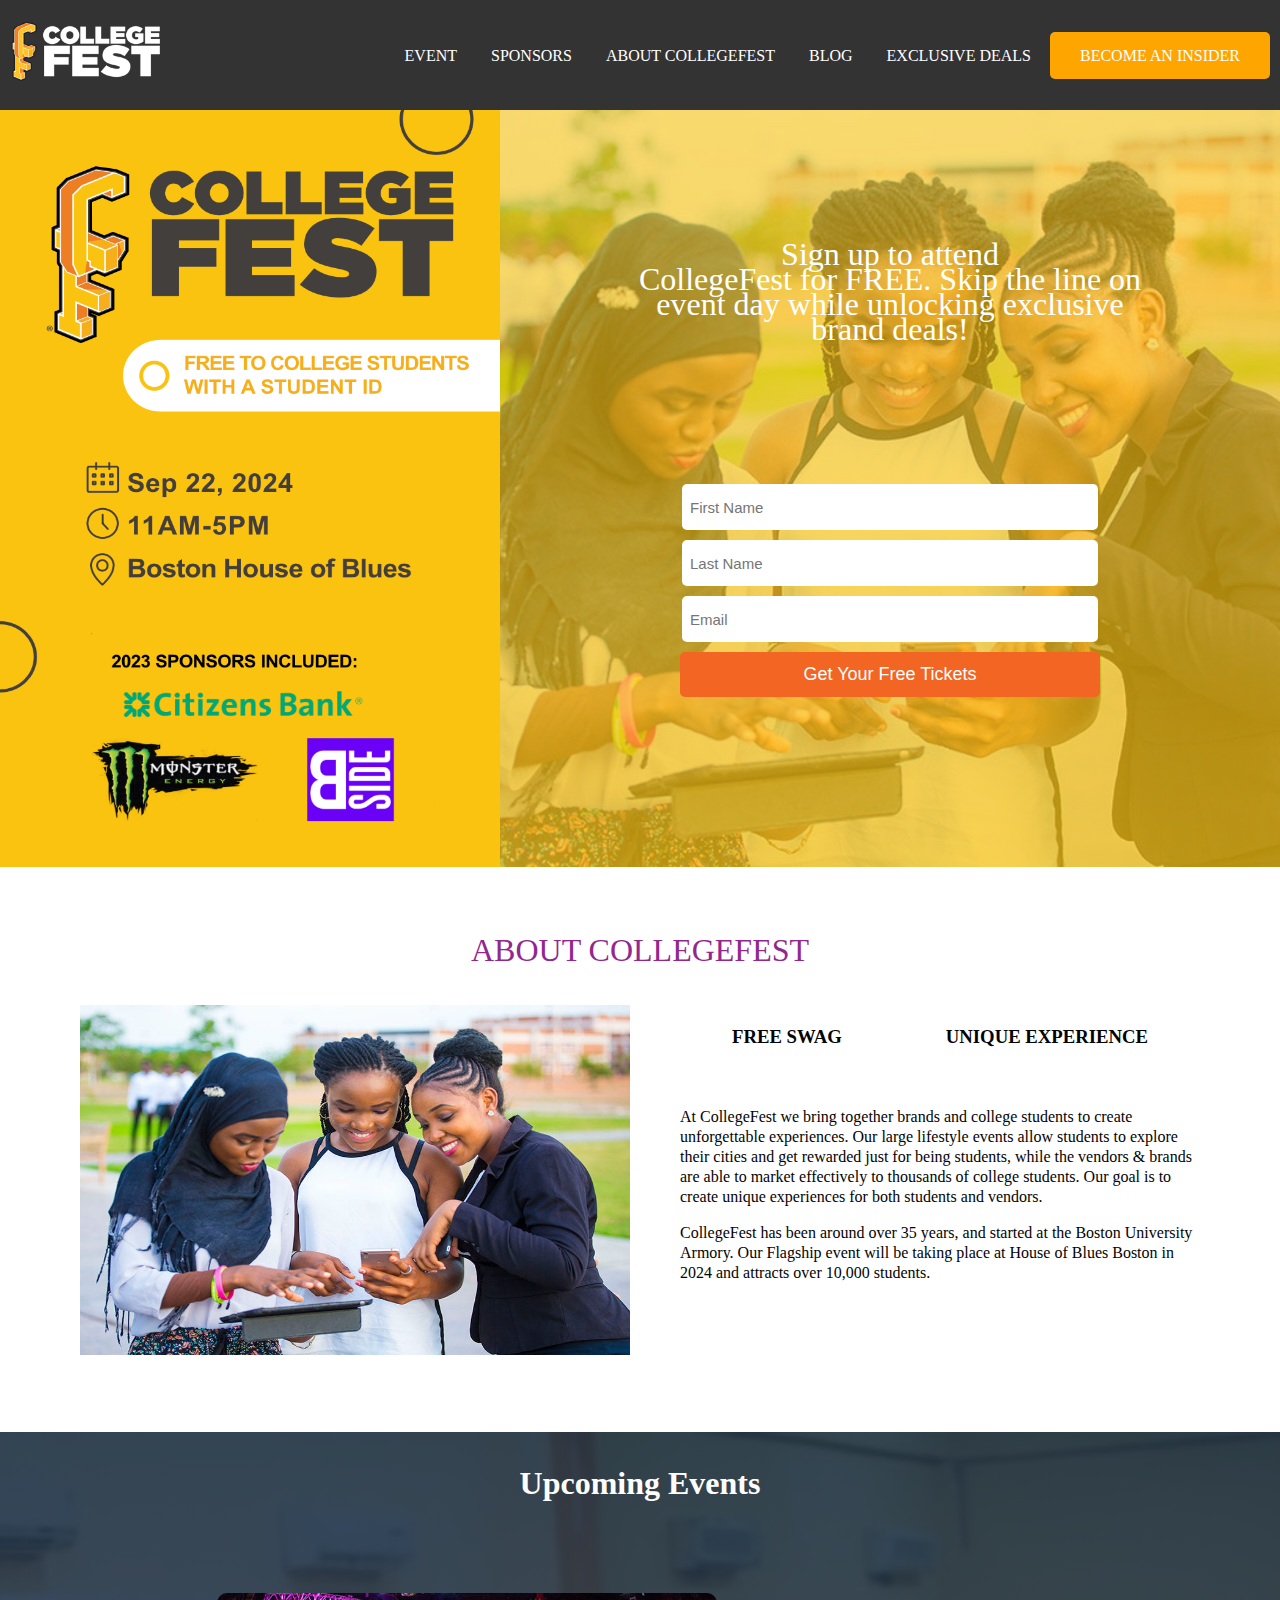
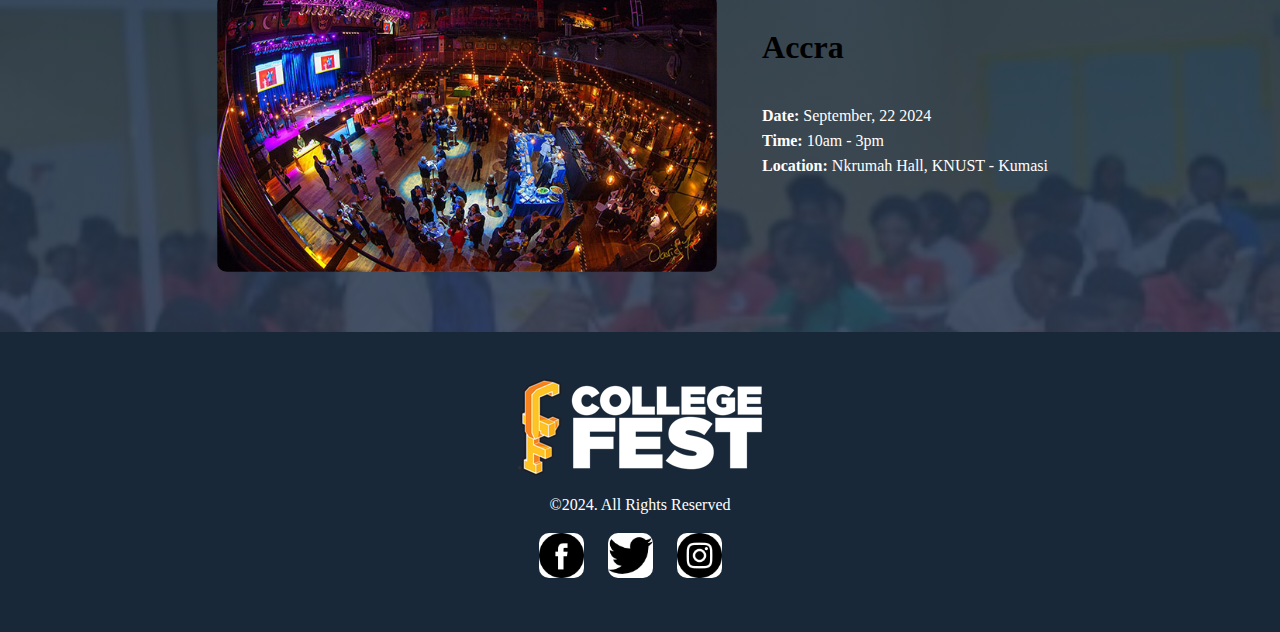
==== index.html @ adf82363 "collegefestwebsite" ====
<!DOCTYPE html>
<html lang="en">
  <head>
    <meta charset="UTF-8" />
    <meta name="viewport" content="width=device-width, initial-scale=1.0" />
    <title>Collegefest</title>
    <link rel="stylesheet" href="./style.css" />
  </head>
  <body>
    <nav class="navigation">
      <div class="logo">
        <img src="./images/college-fest-logo-resized.png" alt="" />
      </div>
      <ul class="navigation-list">
        <li><a class="nav_link" href="./pages/event.html">EVENT</a></li>
        <li><a class="nav_link" href="./pages/sponsors.html">SPONSORS</a></li>
        <li><a class="nav_link" href="./pages/aboutcollege.html">ABOUT COLLEGEFEST</a></li>
        <li><a class="nav_link" href="./pages/blog.html">BLOG</a></li>
        <li><a class="nav_link" href="./pages/exclusivedeals.html">EXCLUSIVE DEALS</a></li>
        <li><a class="nav_link" href="./pages/becomeinsider.html">BECOME AN INSIDER</a></li>
      </ul>
    </nav>
    <section class="event-tickets">
      <div class="flyer">
        <img src="./images/CF_Website_Oct123-updated-2.29-v1.png" alt="" />
      </div>
      <div class="tickets-inputs">
        <p class="signinfor">
          Sign up to attend <br />
          CollegeFest for FREE. Skip the line on event day while unlocking
          exclusive brand deals!
        </p>
        <div class="tickets-form">
          <form action="#" class="tickets">
            <input type="text" placeholder="First Name" />
            <input type="text" placeholder="Last Name" />
            <input type="email" placeholder="Email" />
            <button>Get Your Free Tickets</button>
          </form>
        </div>
      </div>
    </section>
    <div class="collegefest">
      <h1>ABOUT COLLEGEFEST</h1>
      <div class="maincontent">
        <div class="festimage"><img src="./images/stuu.jpg" alt="" /></div>
        <div class="aboutfest">
          <div class="freeswag">
            <div class="topic">
              <h3>FREE SWAG</h3>
              <h3>UNIQUE EXPERIENCE</h3>
            </div>
            <p>
              At CollegeFest we bring together brands and college students to
              create unforgettable experiences. Our large lifestyle events allow
              students to explore their cities and get rewarded just for being
              students, while the vendors & brands are able to market
              effectively to thousands of college students. Our goal is to
              create unique experiences for both students and vendors.
            </p>
            <p>
              CollegeFest has been around over 35 years, and started at the
              Boston University Armory. Our Flagship event will be taking place
              at House of Blues Boston in 2024 and attracts over 10,000
              students.
            </p>
          </div>
          <!-- <div class="unique">
            <p>
              CollegeFest is all about bringing students together to create an
              unforgettable experience. We hold our events at the coolest venues
              and bring in the best brands and bands to give college students
              the opportunity to explore their cities and their new found
              freedom. It’s everything you’re looking for, right in one place.
              Keep checking back, as CollegeFest expands around the country. Or
              sign up to become a CollegeFest Insider, to ensure you’re always
              in the know.
            </p>
          </div> -->
        </div>
      </div>
    </div>
    <div class="upcomingevent">
      <h3 class="eventTitle">Upcoming Events</h3>
      <div class="eventvenue">
        <img src="./images/house-of-blues-boston-full.jpg" alt="" />
        <div class="schedule">
          <h4 class="city">Accra</h4>
          <div style="color: white;">
            <span style="color: white; font-weight: bold">Date:</span>
            <span>September, 22 2024</span>
          </div>
          <div style="color: white;">
            <span style="color: white; font-weight: bold">Time: </span>
            <span style="font-weight: lighter; color: white">10am - 3pm</span>
            <br>
            <span style="font-weight: bold;">Location:</span>
            <span style="font-weight: lighter;">Nkrumah Hall, KNUST - Kumasi</span>
          </div>
         
        </div>
      </div>
    </div>
    <footer>
        <img src="./images/college-fest-logo-resized.png" alt="">
        <div>
            <p style="color: white;">&copy;2024. All Rights Reserved</p>
        </div>
        <div class="icons">
           <img src="./images/facebook.png" alt="">
           <img src="./images/twitter.png" alt=""> 
           <img src="./images/instagram.png" alt="">
        </div>
    </footer>
    <script src="/script.js"></script>
  </body>
</html>
---- style.css ----
body {
    box-sizing: border-box;
    font-family: Roboto;
    font-weight: 300;
    font-style: normal;
    color: #040303;
    font-size: 16px;
    line-height: 25px;
    margin: 0;
    padding: 0;
}

.navigation{
    background-color: #333;
    display: flex;
    justify-content: space-between;
    align-items: center;
    height: 90px;
    padding: 10px;
}

.logo img {
    width: 150px;
}

.navigation-list {
    list-style: none;
    padding: 0;
    margin: 0;
    text-align: center;
    /* background-color: #333; */

}

.navigation-list li {
    display: inline;
    cursor: pointer;
}

.nav_link {
    display: inline;
    text-decoration: none;
    color: #fff;
    font-weight: bolder;
    padding: 15px;
    /* background-color: #333; */
}

.nav_link:hover {
background-color: #454545;
border-radius: 5px;
}

.active {
    background-color: #454545;
    border-radius: 5px;
}
 
.navigation-list li:last-child{
    background-color: orange;
    padding: 15px;
    border-radius: 5px;
}

.navigation-list li:last-child:hover{
   opacity: 0;
    
}


.event-tickets {
    display: flex;
    justify-content: space-between;
}

.flyer {
    background-color: rgb(250,195,16);
}
.flyer img {
    width: 500px;
    height: 750px;
}

.tickets-inputs {
    background-image: linear-gradient(rgba(250,195,16,0.60),rgba(250,195,16,0.73)), url("images/stuu.jpg");
    background-position: center;
    background-repeat: no-repeat;
    background-size: cover;
    display: flex;
    flex-direction: column;
    align-items: center;
    /* justify-content: space-around; */
}

.signinfor{
    font-size: xx-large;
    font-weight: bolder;
    width: 65%;
    height: 300px;
    text-align: center;
    display: flex;
    justify-content: center;
    align-items: center;
    color: white;
    text-shadow: #333;
}

.tickets {
    display: flex;
    flex-direction: column;
    width: screen;
    padding: 10px;
    align-items: center;
    gap: 10px;
}



.tickets input {
    width: 400px;
    height: 30px;
    border-radius: 5px;
    font-size: 15px;
    font-weight: lighter;
    padding: 8px;
    border: none;
    outline: none;
}


.tickets button{
    width: 420px;
    height: 45px;
    border: none;
    background-color: #F26522;
    color: white;
    border-radius: 5px;
    font-size: 18px;
}
.collegefest h1{
    color: #92278F;
    font-weight: lighter;
    /* padding: 40px; */
}
.collegefest {
    display: flex;
    flex-direction: column;
    align-items: center;
    justify-content: space-around;
    margin:20px;
    height: 100%;
    padding: 30px;
}

.freeswag{
    width:520px;
    /* height: 100vh; */
    /* display: flex; */
    flex-direction: column;
    align-items: center;
    gap: 30px;
    /* justify-content: space-evenly; */
}

.collegefestDeatails {
    font-weight: small;
    line-height: 30px;
    height: 150px;
}

.collegefestDeatail {
    width: 100%;
    height: 100%;
display: flex;
flex-direction: column;
gap: 40px;
font-family: serif;
/* justify-content:space-around ; */
}

.festimage img{
    width: 550px;
    height: 350px;
}

.maincontent {
    display: flex;
    /* border: 1px solid black; */
    gap: 50px;
    padding: 20px;}

.aboutfest {
    display: flex;
    /* border: 1px solid blue; */
}


.topic {
    display: flex;
    justify-content: space-around;
    margin-bottom: 40px;
}

.freeswag p{
font-size: medium;
line-height: 20px;
margin-bottom: 10px;
}

.upcomingevent {
    height: 500px;
    display: flex;
    flex-direction: column;
    align-items: center;
    justify-content: center;
    gap: 30px;
    background-image: linear-gradient(rgba(23,45,67,0.87),rgba(43,56,78,0.87)), url(images/student\ media.jpg);
    background-size: cover;
    background-repeat: no-repeat;
    width: screen;
}
.eventTitle {
    font-size: xx-large;
    margin-top: 15px;
    text-align: center;
    color: white;
}

.city {
    font-size: xx-large;
    color: black;
}

.eventvenue {
    display: flex;
    align-items: center;
    justify-content: center;
    gap: 30px;
    width: 100vw;
    /* border: 1px solid red; */
}

.eventvenue img {
    width: 500px;
    border-radius: 10px;
}

.schedule {
    display: flex;
    flex-direction: column;
    margin-top: 20px;
    height: 300px;
    padding: 15px;
}

footer {
    height: 300px;
    background-color: #182839;
    display: flex;
    flex-direction: column;
    align-items:center;
    justify-content: center;
    /* gap: 20px; */
}

.footerLogo {
    width: 200px;
}

.icons img {
    margin-right: 20px;
    width: 45px;
    height: 45px;
    background-color: white;
    border-radius: 10px;
    cursor: pointer;
}

.home {
display: flex;
align-items: center;
justify-content: center;
gap: 10px;
margin-bottom: 30px;
}

.event-details{
    background-image: linear-gradient(rgba(23,45,67,0.73),rgba(43,56,78,0.65)), url(images/student\ media.jpg);
    width: 100%;
    height: 500px;
    background-repeat: no-repeat;
    background-size: cover;
    display: flex;
    flex-direction: column;
    justify-content: space-evenly;
}

.events-details  {
    display: flex;
    justify-content: space-around;
    align-items: center;
    color: white;
}

.event-direction {
    display: flex;
    justify-content: space-around;
    align-items: center;
    color: white;
}

.when {
    display: flex;
    gap: 10px;
}

.admin {
    display: flex;
    gap: 10px;
}

.where {
    display: flex;
    gap: 10px;
}

.call {
    display: flex;
    gap:10px;
}

.call img {
    width: 64px;
    height: 64px;
}

.mainSection {
    display: flex;
    flex-direction: column;
    align-items: center;
    height: 100%;
    padding: 30px;
}
.sectionDivid {
    display: flex;
    gap: 30px;
    height: 100%;
}

.sectionDetails {
   display: flex;
   flex-direction: column;
   height: 100%;
}

.rightSection {
    display: flex;
   flex-direction: column;
   height: 100%;
}

.sectionInfor p {
   margin: no;
   padding: 0;
}

.sponsorContent {
    display: flex;
    flex-direction: column;
    align-items: center;
    justify-content: space-around;
    height: 500px;
    width: 100%;
}

.sponsor {
    display: flex;
    gap: 30px;
}


.btnSponsor {
    height: 40px;
    width:200px;
    color: white;
    outline: none;
    border: none;
    border-radius: 5px;
    font-size: large;
    background-color: #F26522;
}

.attendees {
    display: flex;
    flex-direction: column;
    justify-content: space-around;
    align-items: center;
    height: 450px;
    background: linear-gradient(270deg, rgba(52, 84, 243, 0.54), rgba(50, 103, 123, 0.76)), url(./images/event.jpg);
    background-repeat: no-repeat;
    background-size: cover;
}


.comment{
    display: flex;
    justify-content: space-around;
    align-items: center;
    width: 100%;
    height: 200px;
}

.Testimony {
    width: 300px;
    height: 150px;
    display: flex;
    flex-direction: column;
    background-color: #fff;
    align-items: center;
    justify-content: center;
    padding: 10px;

}

.aboutSection {
    height: 100vh;
    display: flex;
    flex-direction: column;
    align-items: center;
    margin: 20px;
    /* justify-content: space-around; */
}

/* .aboutHeader {
    margin-top: 30px;
    display: flex;
    flex-direction: column;
    align-items: center;
    gap: 10px;
} */

.titleback {
    background-image: url(./images/banner-bg.png);
    width: 370px;
    height: 70px;
    display: flex;
    justify-content: center;
    align-items: center;
    border-start-end-radius: 1px solid red;
}

.aboutTile {
    display: flex;
    align-items: center;
    gap: 10px;
}


.aboutDetails {
    display: flex;
    align-items: center;
    gap: 30px;
}

.aboutInfor{
    box-sizing: border-box;
    display: flex;
    flex-direction: column;
    gap: 20px;
    width: 60%;
    height: 100%;
}

/* .aboutInfor span {
    font-weight:300;
    font-style: normal;
    line-height: 25px;
} */

.newsSecction {
    background-image: url(./images/collegefest1.jpg);
display: flex;
flex-direction: column;
align-items: center;
margin-top: 50px;
padding: 20px;
}

.newaImg ul{
    display: flex;
    justify-content: center;
    width: 1200px;
    height: 400px;
    gap: 20px;
    align-items: center;
    margin-right: 20px;
}

.newaImg ul li{
    list-style: none;
    display: flex;
    flex-direction: column;
    width: 350px;
    /* border: 1px solid red; */
}

.inforLink{
    padding: 0;
    margin: 0;
}

.blogSection {
    display: flex;
    flex-direction: column;
    align-items: center;
    gap: 30px;
    padding: 20px;
}

.blogTitle {
    display: flex;
    flex-direction: column;
    align-items: center;
    justify-content: center;
    margin-top: 20px;
}

.bloglink {
    display: flex;
    align-items: center;
    gap: 10px;
}

.blogDetails {
    display: flex;
    align-items: center;
    justify-content: center;
    gap: 30px;
}

.blogImg img {
    width: 550px;
}

.blogHeading {
    width: 500px;
    height: 300px;
}

.blogwriter {
    display: flex;
    align-items: center;
    gap: 20px;
    margin-bottom: 10px;
}

.blogwriter span {
    display: flex;
    justify-content: center;
    align-items: center;
    gap: 8px;
}

.writerinfor{
    width: 16px;
    height: 16px;
}
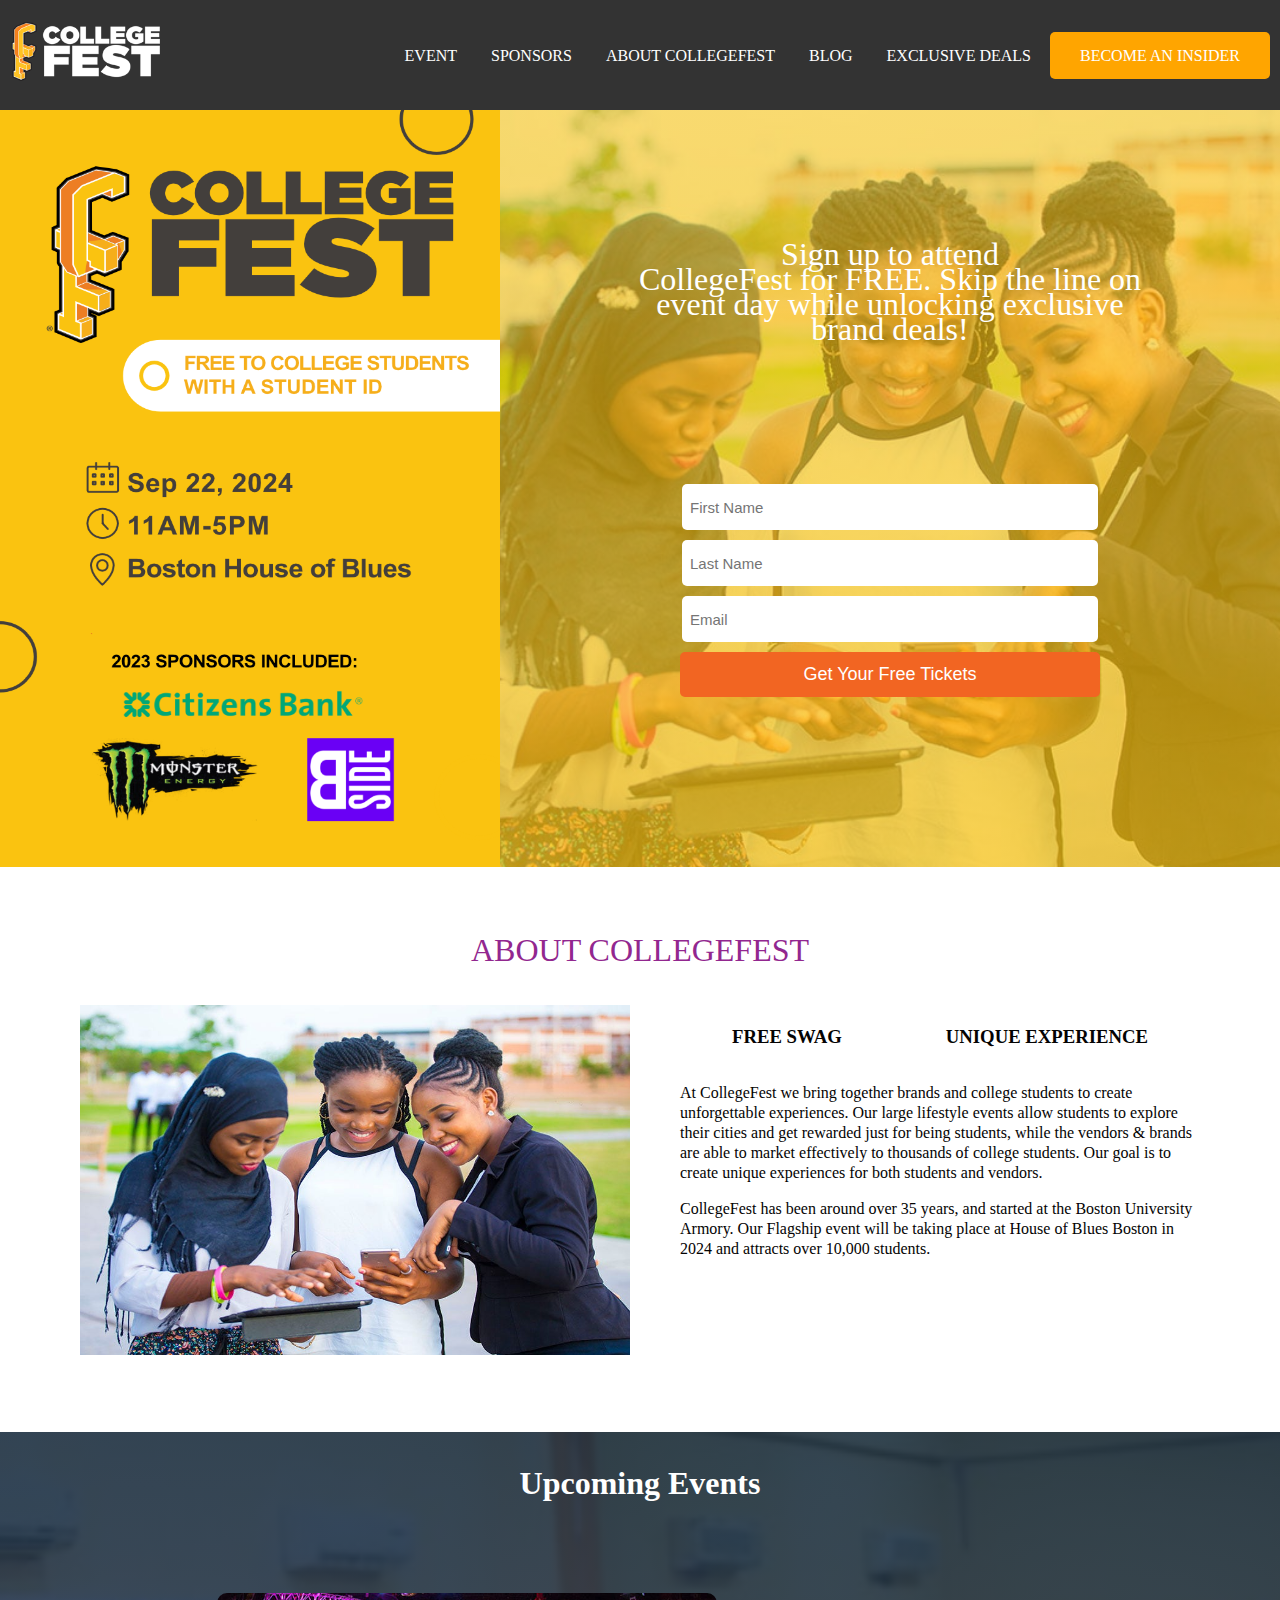
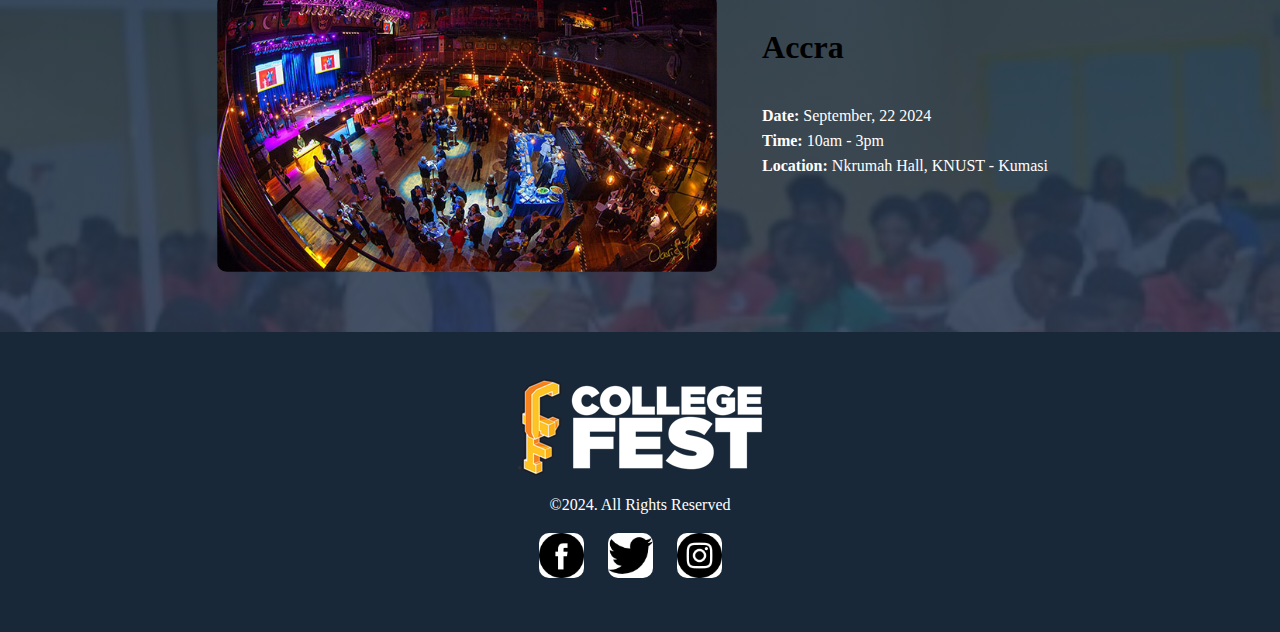
==== commit 44795e4b: "modified various pages, style, script" ====
--- a/index.html
+++ b/index.html
@@ -7,65 +7,80 @@
     <link rel="stylesheet" href="./style.css" />
   </head>
   <body>
-    <nav class="navigation">
-      <div class="logo">
-        <img src="./images/college-fest-logo-resized.png" alt="" />
-      </div>
-      <ul class="navigation-list">
-        <li><a class="nav_link" href="./pages/event.html">EVENT</a></li>
-        <li><a class="nav_link" href="./pages/sponsors.html">SPONSORS</a></li>
-        <li><a class="nav_link" href="./pages/aboutcollege.html">ABOUT COLLEGEFEST</a></li>
-        <li><a class="nav_link" href="./pages/blog.html">BLOG</a></li>
-        <li><a class="nav_link" href="./pages/exclusivedeals.html">EXCLUSIVE DEALS</a></li>
-        <li><a class="nav_link" href="./pages/becomeinsider.html">BECOME AN INSIDER</a></li>
-      </ul>
-    </nav>
-    <section class="event-tickets">
-      <div class="flyer">
-        <img src="./images/CF_Website_Oct123-updated-2.29-v1.png" alt="" />
-      </div>
-      <div class="tickets-inputs">
-        <p class="signinfor">
-          Sign up to attend <br />
-          CollegeFest for FREE. Skip the line on event day while unlocking
-          exclusive brand deals!
-        </p>
-        <div class="tickets-form">
-          <form action="#" class="tickets">
-            <input type="text" placeholder="First Name" />
-            <input type="text" placeholder="Last Name" />
-            <input type="email" placeholder="Email" />
-            <button>Get Your Free Tickets</button>
-          </form>
+    <div id="loading" class="loading"></div>
+
+    <section id="toggleSection">
+      <nav class="navigation">
+        <div class="logo">
+          <img src="./images/college-fest-logo-resized.png" alt="" />
         </div>
-      </div>
-    </section>
-    <div class="collegefest">
-      <h1>ABOUT COLLEGEFEST</h1>
-      <div class="maincontent">
-        <div class="festimage"><img src="./images/stuu.jpg" alt="" /></div>
-        <div class="aboutfest">
-          <div class="freeswag">
-            <div class="topic">
-              <h3>FREE SWAG</h3>
-              <h3>UNIQUE EXPERIENCE</h3>
+        <ul class="navigation-list">
+          <li><a class="nav_link" href="./pages/event.html">EVENT</a></li>
+          <li><a class="nav_link" href="./pages/sponsors.html">SPONSORS</a></li>
+          <li>
+            <a class="nav_link" href="./pages/aboutcollege.html"
+              >ABOUT COLLEGEFEST</a
+            >
+          </li>
+          <li><a class="nav_link" href="./pages/blog.html">BLOG</a></li>
+          <li>
+            <a class="nav_link" href="./pages/exclusivedeals.html"
+              >EXCLUSIVE DEALS</a
+            >
+          </li>
+          <li>
+            <a class="nav_link" href="./pages/becomeinsider.html"
+              >BECOME AN INSIDER</a
+            >
+          </li>
+        </ul>
+      </nav>
+      <section class="event-tickets">
+        <div class="flyer">
+          <img src="./images/CF_Website_Oct123-updated-2.29-v1.png" alt="" />
+        </div>
+        <div class="tickets-inputs">
+          <p class="signinfor">
+            Sign up to attend <br />
+            CollegeFest for FREE. Skip the line on event day while unlocking
+            exclusive brand deals!
+          </p>
+          <div class="tickets-form">
+            <form action="#" class="tickets">
+              <input type="text" placeholder="First Name" />
+              <input type="text" placeholder="Last Name" />
+              <input type="email" placeholder="Email" />
+              <button>Get Your Free Tickets</button>
+            </form>
+          </div>
+        </div>
+      </section>
+      <div class="collegefest">
+        <h1>ABOUT COLLEGEFEST</h1>
+        <div class="maincontent">
+          <div class="festimage"><img src="./images/stuu.jpg" alt="" /></div>
+          <div class="aboutfest">
+            <div class="freeswag">
+              <div class="topic">
+                <h3>FREE SWAG</h3>
+                <h3>UNIQUE EXPERIENCE</h3>
+              </div>
+              <p>
+                At CollegeFest we bring together brands and college students to
+                create unforgettable experiences. Our large lifestyle events
+                allow students to explore their cities and get rewarded just for
+                being students, while the vendors & brands are able to market
+                effectively to thousands of college students. Our goal is to
+                create unique experiences for both students and vendors.
+              </p>
+              <p>
+                CollegeFest has been around over 35 years, and started at the
+                Boston University Armory. Our Flagship event will be taking
+                place at House of Blues Boston in 2024 and attracts over 10,000
+                students.
+              </p>
             </div>
-            <p>
-              At CollegeFest we bring together brands and college students to
-              create unforgettable experiences. Our large lifestyle events allow
-              students to explore their cities and get rewarded just for being
-              students, while the vendors & brands are able to market
-              effectively to thousands of college students. Our goal is to
-              create unique experiences for both students and vendors.
-            </p>
-            <p>
-              CollegeFest has been around over 35 years, and started at the
-              Boston University Armory. Our Flagship event will be taking place
-              at House of Blues Boston in 2024 and attracts over 10,000
-              students.
-            </p>
-          </div>
-          <!-- <div class="unique">
+            <!-- <div class="unique">
             <p>
               CollegeFest is all about bringing students together to create an
               unforgettable experience. We hold our events at the coolest venues
@@ -77,41 +92,43 @@
               in the know.
             </p>
           </div> -->
+          </div>
         </div>
       </div>
-    </div>
-    <div class="upcomingevent">
-      <h3 class="eventTitle">Upcoming Events</h3>
-      <div class="eventvenue">
-        <img src="./images/house-of-blues-boston-full.jpg" alt="" />
-        <div class="schedule">
-          <h4 class="city">Accra</h4>
-          <div style="color: white;">
-            <span style="color: white; font-weight: bold">Date:</span>
-            <span>September, 22 2024</span>
+      <div class="upcomingevent">
+        <h3 class="eventTitle">Upcoming Events</h3>
+        <div class="eventvenue">
+          <img src="./images/house-of-blues-boston-full.jpg" alt="" />
+          <div class="schedule">
+            <h4 class="city">Accra</h4>
+            <div style="color: white">
+              <span style="color: white; font-weight: bold">Date:</span>
+              <span>September, 22 2024</span>
+            </div>
+            <div style="color: white">
+              <span style="color: white; font-weight: bold">Time: </span>
+              <span style="font-weight: lighter; color: white">10am - 3pm</span>
+              <br />
+              <span style="font-weight: bold">Location:</span>
+              <span style="font-weight: lighter"
+                >Nkrumah Hall, KNUST - Kumasi</span
+              >
+            </div>
           </div>
-          <div style="color: white;">
-            <span style="color: white; font-weight: bold">Time: </span>
-            <span style="font-weight: lighter; color: white">10am - 3pm</span>
-            <br>
-            <span style="font-weight: bold;">Location:</span>
-            <span style="font-weight: lighter;">Nkrumah Hall, KNUST - Kumasi</span>
-          </div>
-         
         </div>
       </div>
-    </div>
-    <footer>
-        <img src="./images/college-fest-logo-resized.png" alt="">
+      <footer>
+        <img src="./images/college-fest-logo-resized.png" alt="" />
         <div>
-            <p style="color: white;">&copy;2024. All Rights Reserved</p>
+          <p style="color: white">&copy;2024. All Rights Reserved</p>
         </div>
         <div class="icons">
-           <img src="./images/facebook.png" alt="">
-           <img src="./images/twitter.png" alt=""> 
-           <img src="./images/instagram.png" alt="">
+          <img src="./images/facebook.png" alt="" />
+          <img src="./images/twitter.png" alt="" />
+          <img src="./images/instagram.png" alt="" />
         </div>
-    </footer>
+      </footer>
+    </section>
     <script src="/script.js"></script>
   </body>
 </html>
--- a/style.css
+++ b/style.css
@@ -1,436 +1,451 @@
-
-
 body {
-    box-sizing: border-box;
-    font-family: Roboto;
-    font-weight: 300;
-    font-style: normal;
-    color: #040303;
-    font-size: 16px;
-    line-height: 25px;
-    margin: 0;
-    padding: 0;
-}
-
-.navigation{
-    background-color: #333;
-    display: flex;
-    justify-content: space-between;
-    align-items: center;
-    height: 90px;
-    padding: 10px;
-}
-
-.logo img {
-    width: 150px;
-}
-
-.navigation-list {
-    list-style: none;
-    padding: 0;
-    margin: 0;
-    text-align: center;
-    /* background-color: #333; */
-
-}
-
-.navigation-list li {
-    display: inline;
-    cursor: pointer;
-}
-
-.nav_link {
-    display: inline;
-    text-decoration: none;
-    color: #fff;
-    font-weight: bolder;
-    padding: 15px;
-    /* background-color: #333; */
-}
-
-.nav_link:hover {
-background-color: #454545;
-border-radius: 5px;
-}
-
-.active {
-    background-color: #454545;
-    border-radius: 5px;
-}
- 
-.navigation-list li:last-child{
-    background-color: orange;
-    padding: 15px;
-    border-radius: 5px;
-}
-
-.navigation-list li:last-child:hover{
-   opacity: 0;
-    
-}
-
-
-.event-tickets {
-    display: flex;
-    justify-content: space-between;
-}
-
-.flyer {
-    background-color: rgb(250,195,16);
-}
-.flyer img {
-    width: 500px;
-    height: 750px;
-}
-
-.tickets-inputs {
-    background-image: linear-gradient(rgba(250,195,16,0.60),rgba(250,195,16,0.73)), url("images/stuu.jpg");
-    background-position: center;
-    background-repeat: no-repeat;
-    background-size: cover;
-    display: flex;
-    flex-direction: column;
-    align-items: center;
-    /* justify-content: space-around; */
-}
-
-.signinfor{
-    font-size: xx-large;
-    font-weight: bolder;
-    width: 65%;
-    height: 300px;
-    text-align: center;
-    display: flex;
-    justify-content: center;
-    align-items: center;
-    color: white;
-    text-shadow: #333;
-}
-
-.tickets {
-    display: flex;
-    flex-direction: column;
-    width: screen;
-    padding: 10px;
-    align-items: center;
-    gap: 10px;
-}
-
-
-
-.tickets input {
-    width: 400px;
-    height: 30px;
-    border-radius: 5px;
-    font-size: 15px;
-    font-weight: lighter;
-    padding: 8px;
-    border: none;
-    outline: none;
-}
-
-
-.tickets button{
-    width: 420px;
-    height: 45px;
-    border: none;
-    background-color: #F26522;
-    color: white;
-    border-radius: 5px;
-    font-size: 18px;
-}
-.collegefest h1{
-    color: #92278F;
-    font-weight: lighter;
-    /* padding: 40px; */
-}
-.collegefest {
-    display: flex;
-    flex-direction: column;
-    align-items: center;
-    justify-content: space-around;
-    margin:20px;
-    height: 100%;
-    padding: 30px;
-}
-
-.freeswag{
-    width:520px;
-    /* height: 100vh; */
-    /* display: flex; */
-    flex-direction: column;
-    align-items: center;
-    gap: 30px;
-    /* justify-content: space-evenly; */
-}
-
-.collegefestDeatails {
-    font-weight: small;
-    line-height: 30px;
-    height: 150px;
-}
-
-.collegefestDeatail {
-    width: 100%;
-    height: 100%;
-display: flex;
-flex-direction: column;
-gap: 40px;
-font-family: serif;
-/* justify-content:space-around ; */
-}
-
-.festimage img{
-    width: 550px;
-    height: 350px;
-}
-
-.maincontent {
-    display: flex;
-    /* border: 1px solid black; */
-    gap: 50px;
-    padding: 20px;}
-
-.aboutfest {
-    display: flex;
-    /* border: 1px solid blue; */
-}
-
-
-.topic {
-    display: flex;
-    justify-content: space-around;
-    margin-bottom: 40px;
-}
-
-.freeswag p{
-font-size: medium;
-line-height: 20px;
-margin-bottom: 10px;
-}
-
-.upcomingevent {
-    height: 500px;
-    display: flex;
-    flex-direction: column;
-    align-items: center;
-    justify-content: center;
-    gap: 30px;
-    background-image: linear-gradient(rgba(23,45,67,0.87),rgba(43,56,78,0.87)), url(images/student\ media.jpg);
-    background-size: cover;
-    background-repeat: no-repeat;
-    width: screen;
-}
-.eventTitle {
-    font-size: xx-large;
-    margin-top: 15px;
-    text-align: center;
-    color: white;
-}
-
-.city {
-    font-size: xx-large;
-    color: black;
-}
-
-.eventvenue {
+  box-sizing: border-box;
+  font-family: Roboto;
+  font-weight: 300;
+  font-style: normal;
+  color: #040303;
+  font-size: 16px;
+  line-height: 25px;
+  margin: 0;
+  padding: 0;
+}
+
+
+.loading {
     display: flex;
     align-items: center;
-    justify-content: center;
-    gap: 30px;
-    width: 100vw;
-    /* border: 1px solid red; */
+    justify-content:center;
+    font-size: larger;
+
+}
+
+.navigation {
+    display: ;
+  background-color: #333;
+  display: flex;
+  justify-content: space-between;
+  align-items: center;
+  height: 90px;
+  padding: 10px;
+}
+
+.logo img {
+  width: 150px;
+}
+
+.navigation-list {
+  list-style: none;
+  padding: 0;
+  margin: 0;
+  text-align: center;
+  /* background-color: #333; */
+}
+
+.navigation-list li {
+  display: inline;
+  cursor: pointer;
+}
+
+.nav_link {
+  display: inline;
+  text-decoration: none;
+  color: #fff;
+  font-weight: bolder;
+  padding: 15px;
+  /* background-color: #333; */
+}
+
+.nav_link:hover {
+  background-color: #454545;
+  border-radius: 5px;
+}
+
+.active {
+  background-color: #454545;
+  border-radius: 5px;
+}
+
+.navigation-list li:last-child {
+  background-color: orange;
+  padding: 15px;
+  border-radius: 5px;
+}
+
+.navigation-list li:last-child:hover {
+  opacity: 0;
+}
+
+.event-tickets {
+  display: flex;
+  justify-content: space-between;
+}
+
+.flyer {
+  background-color: rgb(250, 195, 16);
+}
+.flyer img {
+  width: 500px;
+  height: 750px;
+}
+
+.tickets-inputs {
+  background-image: linear-gradient(
+      rgba(250, 195, 16, 0.6),
+      rgba(250, 195, 16, 0.73)
+    ),
+    url("images/stuu.jpg");
+  background-position: center;
+  background-repeat: no-repeat;
+  background-size: cover;
+  display: flex;
+  flex-direction: column;
+  align-items: center;
+  /* justify-content: space-around; */
+}
+
+.signinfor {
+  font-size: xx-large;
+  font-weight: bolder;
+  width: 65%;
+  height: 300px;
+  text-align: center;
+  display: flex;
+  justify-content: center;
+  align-items: center;
+  color: white;
+  text-shadow: #333;
+}
+
+.tickets {
+  display: flex;
+  flex-direction: column;
+  width: screen;
+  padding: 10px;
+  align-items: center;
+  gap: 10px;
+}
+
+.tickets input {
+  width: 400px;
+  height: 30px;
+  border-radius: 5px;
+  font-size: 15px;
+  font-weight: lighter;
+  padding: 8px;
+  border: none;
+  outline: none;
+}
+
+.tickets button {
+  width: 420px;
+  height: 45px;
+  border: none;
+  background-color: #f26522;
+  color: white;
+  border-radius: 5px;
+  font-size: 18px;
+}
+.collegefest h1 {
+  color: #92278f;
+  font-weight: lighter;
+  /* padding: 40px; */
+}
+.collegefest {
+  display: flex;
+  flex-direction: column;
+  align-items: center;
+  justify-content: space-around;
+  margin: 20px;
+  height: 100%;
+  padding: 30px;
+}
+
+.freeswag {
+  width: 520px;
+  /* height: 100vh; */
+  /* display: flex; */
+  flex-direction: column;
+  align-items: center;
+  gap: 30px;
+  /* justify-content: space-evenly; */
+}
+
+.collegefestDeatails {
+  font-weight: small;
+  line-height: 25px;
+  height: 150px;
+}
+
+.collegefestDeatail {
+  width: 100%;
+  height: 300px;
+  display: flex;
+  flex-direction: column;
+  gap: 40px;
+  font-family: serif;
+}
+
+.festimage img {
+  width: 550px;
+  height: 350px;
+}
+
+.maincontent {
+  display: flex;
+  /* border: 1px solid black; */
+  gap: 50px;
+  padding: 20px;
+}
+
+.aboutfest {
+  display: flex;
+  /* border: 1px solid blue; */
+}
+
+.topic {
+  display: flex;
+  justify-content: space-around;
+  /* margin-bottom: 40px; */
+}
+
+.freeswag p {
+  font-size: medium;
+  line-height: 20px;
+  margin-bottom: 10px;
+}
+
+.upcomingevent {
+  height: 500px;
+  display: flex;
+  flex-direction: column;
+  align-items: center;
+  justify-content: center;
+  gap: 30px;
+  background-image: linear-gradient(
+      rgba(23, 45, 67, 0.87),
+      rgba(43, 56, 78, 0.87)
+    ),
+    url(images/student\ media.jpg);
+  background-size: cover;
+  background-repeat: no-repeat;
+  width: screen;
+}
+.eventTitle {
+  font-size: xx-large;
+  margin-top: 15px;
+  text-align: center;
+  color: white;
+}
+
+.city {
+  font-size: xx-large;
+  color: black;
+}
+
+.eventvenue {
+  display: flex;
+  align-items: center;
+  justify-content: center;
+  gap: 30px;
+  width: 100vw;
+  /* border: 1px solid red; */
 }
 
 .eventvenue img {
-    width: 500px;
-    border-radius: 10px;
+  width: 500px;
+  border-radius: 10px;
 }
 
 .schedule {
-    display: flex;
-    flex-direction: column;
-    margin-top: 20px;
-    height: 300px;
-    padding: 15px;
+  display: flex;
+  flex-direction: column;
+  margin-top: 20px;
+  height: 300px;
+  padding: 15px;
 }
 
 footer {
-    height: 300px;
-    background-color: #182839;
-    display: flex;
-    flex-direction: column;
-    align-items:center;
-    justify-content: center;
-    /* gap: 20px; */
+  height: 300px;
+  background-color: #182839;
+  display: flex;
+  flex-direction: column;
+  align-items: center;
+  justify-content: center;
+  /* gap: 20px; */
 }
 
 .footerLogo {
-    width: 200px;
+  width: 200px;
 }
 
 .icons img {
-    margin-right: 20px;
-    width: 45px;
-    height: 45px;
-    background-color: white;
-    border-radius: 10px;
-    cursor: pointer;
+  margin-right: 20px;
+  width: 45px;
+  height: 45px;
+  background-color: white;
+  border-radius: 10px;
+  cursor: pointer;
 }
 
 .home {
-display: flex;
-align-items: center;
-justify-content: center;
-gap: 10px;
-margin-bottom: 30px;
-}
-
-.event-details{
-    background-image: linear-gradient(rgba(23,45,67,0.73),rgba(43,56,78,0.65)), url(images/student\ media.jpg);
-    width: 100%;
-    height: 500px;
-    background-repeat: no-repeat;
-    background-size: cover;
-    display: flex;
-    flex-direction: column;
-    justify-content: space-evenly;
-}
-
-.events-details  {
-    display: flex;
-    justify-content: space-around;
-    align-items: center;
-    color: white;
+  display: flex;
+  align-items: center;
+  justify-content: center;
+  gap: 10px;
+  margin-bottom: 30px;
+}
+
+.event-details {
+  background-image: linear-gradient(
+      rgba(23, 45, 67, 0.73),
+      rgba(43, 56, 78, 0.65)
+    ),
+    url(images/student\ media.jpg);
+  width: 100%;
+  height: 500px;
+  background-repeat: no-repeat;
+  background-size: cover;
+  display: flex;
+  flex-direction: column;
+  justify-content: space-evenly;
+}
+
+.events-details {
+  display: flex;
+  justify-content: space-around;
+  align-items: center;
+  color: white;
 }
 
 .event-direction {
-    display: flex;
-    justify-content: space-around;
-    align-items: center;
-    color: white;
+  display: flex;
+  justify-content: space-around;
+  align-items: center;
+  color: white;
 }
 
 .when {
-    display: flex;
-    gap: 10px;
+  display: flex;
+  gap: 10px;
 }
 
 .admin {
-    display: flex;
-    gap: 10px;
+  display: flex;
+  gap: 10px;
 }
 
 .where {
-    display: flex;
-    gap: 10px;
+  display: flex;
+  gap: 10px;
 }
 
 .call {
-    display: flex;
-    gap:10px;
+  display: flex;
+  gap: 10px;
 }
 
 .call img {
-    width: 64px;
-    height: 64px;
+  width: 64px;
+  height: 64px;
 }
 
 .mainSection {
-    display: flex;
-    flex-direction: column;
-    align-items: center;
-    height: 100%;
-    padding: 30px;
+  display: flex;
+  flex-direction: column;
+  align-items: center;
+  height: 100%;
+  padding: 30px;
 }
 .sectionDivid {
-    display: flex;
-    gap: 30px;
-    height: 100%;
+  display: flex;
+  gap: 30px;
+  height: 100%;
 }
 
 .sectionDetails {
-   display: flex;
-   flex-direction: column;
-   height: 100%;
+  display: flex;
+  flex-direction: column;
+  height: 100%;
 }
 
 .rightSection {
-    display: flex;
-   flex-direction: column;
-   height: 100%;
+  display: flex;
+  flex-direction: column;
+  height: 100%;
 }
 
 .sectionInfor p {
-   margin: no;
-   padding: 0;
+  margin: no;
+  padding: 0;
 }
 
 .sponsorContent {
-    display: flex;
-    flex-direction: column;
-    align-items: center;
-    justify-content: space-around;
-    height: 500px;
-    width: 100%;
+  display: flex;
+  flex-direction: column;
+  align-items: center;
+  justify-content: space-around;
+  height: 500px;
+  width: 100%;
 }
 
 .sponsor {
-    display: flex;
-    gap: 30px;
-}
-
+  display: flex;
+  gap: 30px;
+}
 
 .btnSponsor {
-    height: 40px;
-    width:200px;
-    color: white;
-    outline: none;
-    border: none;
-    border-radius: 5px;
-    font-size: large;
-    background-color: #F26522;
+  height: 40px;
+  width: 200px;
+  color: white;
+  outline: none;
+  border: none;
+  border-radius: 5px;
+  font-size: large;
+  background-color: #f26522;
 }
 
 .attendees {
-    display: flex;
-    flex-direction: column;
-    justify-content: space-around;
-    align-items: center;
-    height: 450px;
-    background: linear-gradient(270deg, rgba(52, 84, 243, 0.54), rgba(50, 103, 123, 0.76)), url(./images/event.jpg);
-    background-repeat: no-repeat;
-    background-size: cover;
-}
-
-
-.comment{
-    display: flex;
-    justify-content: space-around;
-    align-items: center;
-    width: 100%;
-    height: 200px;
+  display: flex;
+  flex-direction: column;
+  justify-content: space-around;
+  align-items: center;
+  height: 450px;
+  background: linear-gradient(
+      270deg,
+      rgba(52, 84, 243, 0.54),
+      rgba(50, 103, 123, 0.76)
+    ),
+    url(./images/event.jpg);
+  background-repeat: no-repeat;
+  background-size: cover;
+}
+
+.comment {
+  display: flex;
+  justify-content: space-around;
+  align-items: center;
+  width: 100%;
+  height: 200px;
 }
 
 .Testimony {
-    width: 300px;
-    height: 150px;
-    display: flex;
-    flex-direction: column;
-    background-color: #fff;
-    align-items: center;
-    justify-content: center;
-    padding: 10px;
-
+  width: 300px;
+  height: 150px;
+  display: flex;
+  flex-direction: column;
+  background-color: #fff;
+  align-items: center;
+  justify-content: center;
+  padding: 10px;
 }
 
 .aboutSection {
-    height: 100vh;
-    display: flex;
-    flex-direction: column;
-    align-items: center;
-    margin: 20px;
-    /* justify-content: space-around; */
+  height: 100vh;
+  display: flex;
+  flex-direction: column;
+  align-items: center;
+  margin: 20px;
+  /* justify-content: space-around; */
 }
 
 /* .aboutHeader {
@@ -442,35 +457,34 @@
 } */
 
 .titleback {
-    background-image: url(./images/banner-bg.png);
-    width: 370px;
-    height: 70px;
-    display: flex;
-    justify-content: center;
-    align-items: center;
-    border-start-end-radius: 1px solid red;
+  background-image: url(./images/banner-bg.png);
+  width: 370px;
+  height: 70px;
+  display: flex;
+  justify-content: center;
+  align-items: center;
+  border-start-end-radius: 1px solid red;
 }
 
 .aboutTile {
-    display: flex;
-    align-items: center;
-    gap: 10px;
-}
-
+  display: flex;
+  align-items: center;
+  gap: 10px;
+}
 
 .aboutDetails {
-    display: flex;
-    align-items: center;
-    gap: 30px;
-}
-
-.aboutInfor{
-    box-sizing: border-box;
-    display: flex;
-    flex-direction: column;
-    gap: 20px;
-    width: 60%;
-    height: 100%;
+  display: flex;
+  align-items: center;
+  gap: 30px;
+}
+
+.aboutInfor {
+  box-sizing: border-box;
+  display: flex;
+  flex-direction: column;
+  gap: 20px;
+  width: 60%;
+  height: 100%;
 }
 
 /* .aboutInfor span {
@@ -480,90 +494,184 @@
 } */
 
 .newsSecction {
-    background-image: url(./images/collegefest1.jpg);
-display: flex;
-flex-direction: column;
-align-items: center;
-margin-top: 50px;
-padding: 20px;
-}
-
-.newaImg ul{
+  background-image: url(./images/collegefest1.jpg);
+  display: flex;
+  flex-direction: column;
+  align-items: center;
+  margin-top: 50px;
+  padding: 20px;
+}
+
+.newaImg ul {
+  display: flex;
+  justify-content: center;
+  width: 1200px;
+  height: 400px;
+  gap: 20px;
+  align-items: center;
+  margin-right: 20px;
+}
+
+.newaImg ul li {
+  list-style: none;
+  display: flex;
+  flex-direction: column;
+  width: 350px;
+  /* border: 1px solid red; */
+}
+
+.inforLink {
+  padding: 0;
+  margin: 0;
+}
+
+.blogSection {
+  display: flex;
+  flex-direction: column;
+  align-items: center;
+  gap: 30px;
+  padding: 20px;
+}
+
+.blogTitle {
+  display: flex;
+  flex-direction: column;
+  align-items: center;
+  justify-content: center;
+  margin-top: 20px;
+}
+
+.bloglink {
+  display: flex;
+  align-items: center;
+  gap: 10px;
+}
+
+.blogDetails {
+  display: flex;
+  align-items: center;
+  justify-content: center;
+  gap: 30px;
+}
+
+.blogImg img {
+  width: 550px;
+}
+
+.blogHeading {
+  width: 500px;
+  height: 300px;
+}
+
+.blogwriter {
+  display: flex;
+  align-items: center;
+  gap: 20px;
+  margin-bottom: 10px;
+}
+
+.blogwriter span {
+  display: flex;
+  justify-content: center;
+  align-items: center;
+  gap: 8px;
+}
+
+.writerinfor {
+  width: 16px;
+  height: 16px;
+}
+
+.leftside {
     display: flex;
-    justify-content: center;
-    width: 1200px;
-    height: 400px;
-    gap: 20px;
-    align-items: center;
-    margin-right: 20px;
-}
-
-.newaImg ul li{
-    list-style: none;
-    display: flex;
+    justify-content: flex-start;
     flex-direction: column;
-    width: 350px;
-    /* border: 1px solid red; */
-}
-
-.inforLink{
-    padding: 0;
-    margin: 0;
-}
-
-.blogSection {
+  width: 400px;
+}
+
+.slateImg img {
+  width: 200px;
+}
+
+.exclusive {
+    width: 300px;
+    height: 450px;
     display: flex;
     flex-direction: column;
     align-items: center;
-    gap: 30px;
-    padding: 20px;
-}
-
-.blogTitle {
-    display: flex;
-    flex-direction: column;
-    align-items: center;
-    justify-content: center;
-    margin-top: 20px;
-}
-
-.bloglink {
-    display: flex;
-    align-items: center;
-    gap: 10px;
-}
-
-.blogDetails {
-    display: flex;
-    align-items: center;
-    justify-content: center;
-    gap: 30px;
-}
-
-.blogImg img {
-    width: 550px;
-}
-
-.blogHeading {
-    width: 500px;
-    height: 300px;
-}
-
-.blogwriter {
-    display: flex;
-    align-items: center;
     gap: 20px;
-    margin-bottom: 10px;
-}
-
-.blogwriter span {
+}
+ 
+.leftsideimg{
+    width: 400px;
     display: flex;
     justify-content: center;
     align-items: center;
-    gap: 8px;
-}
-
-.writerinfor{
-    width: 16px;
-    height: 16px;
-} +    margin-bottom: 40px;
+}
+
+.leftsideimg img {
+  width: 300px;
+  height: 300px;
+}
+
+.rightSide {
+  height: 1400px;
+  display: flex;
+  flex-direction: column;
+  gap: 40px;
+}
+
+.rightDetails {
+  display: flex;
+  /* align-items: center; */
+  justify-content: center;
+  width: 700px;
+  height: 400px;
+  gap: 20px;
+  padding: 15px;
+  border: 2px solid black;
+}
+
+.rightDetails h3{
+    padding: 5px;
+    margin: 0;
+}
+
+.rightDetails h4{
+    padding: 5px;
+    margin: 0;
+}
+
+.exclusiveImg {
+    height:200px ;
+}
+
+.slateMilk{
+    display: flex;
+    flex-direction: column;
+}
+.uberImg img {
+  width: 200px;
+  /* height: 200px; */
+}
+
+.exclusiveImg img {
+  width: 200px;
+}
+
+.passImg img {
+  width: 200px;
+}
+.banner img {
+  width: 730px;
+}
+
+.exclusiveDetails {
+  display: flex;
+    justify-content: center;
+  width: inherit;
+  padding: 30px;
+  height: 1400px;
+  gap: 10px;
+}
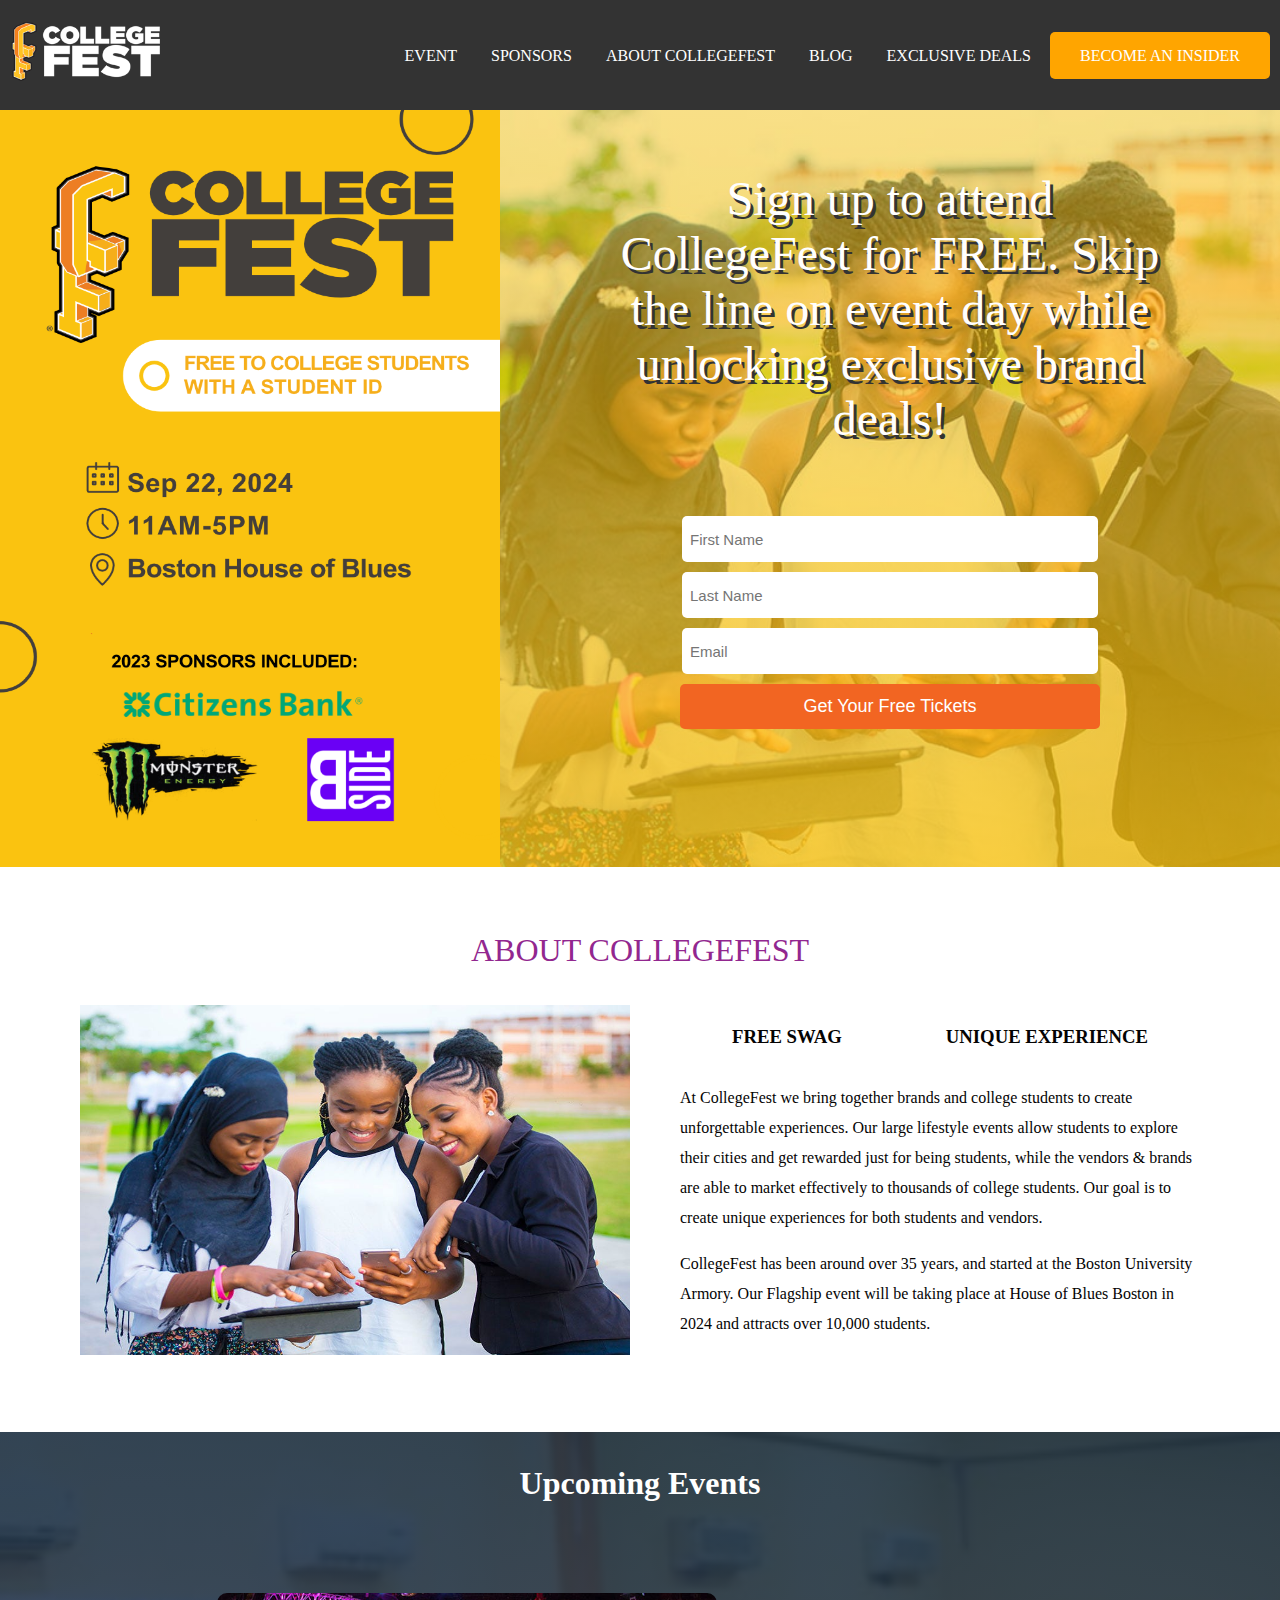
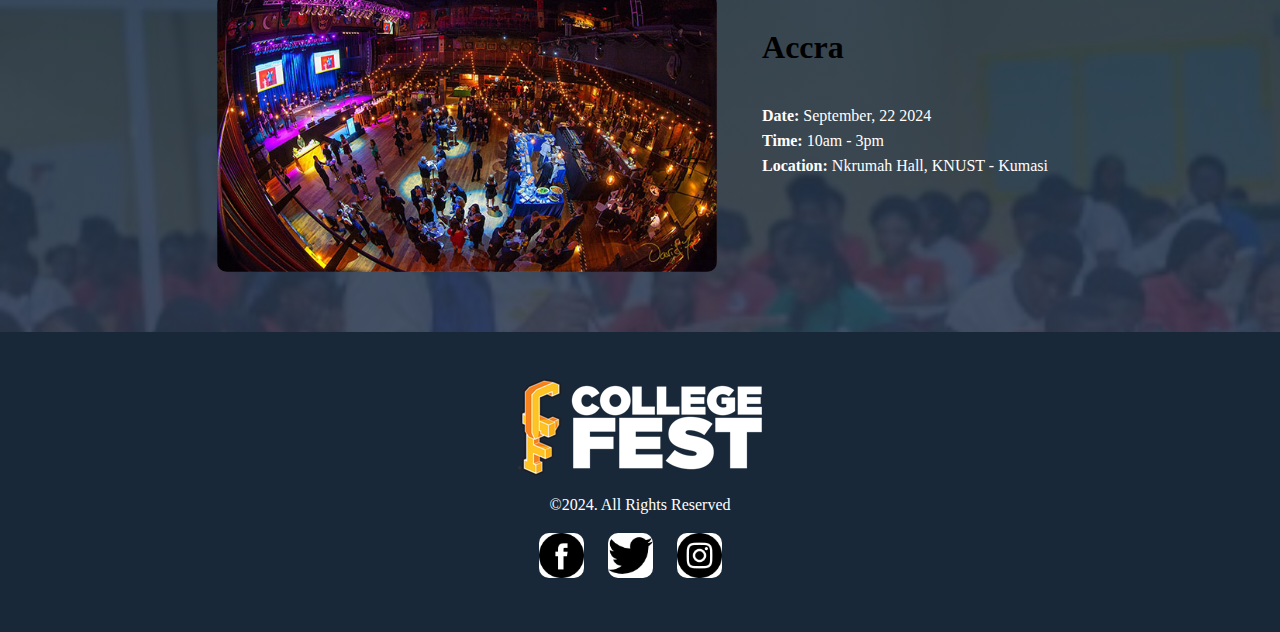
==== commit 3be9cc1c: "added line height" ====
--- a/index.html
+++ b/index.html
@@ -65,7 +65,7 @@
                 <h3>FREE SWAG</h3>
                 <h3>UNIQUE EXPERIENCE</h3>
               </div>
-              <p>
+              <p style="line-height: 30px;">
                 At CollegeFest we bring together brands and college students to
                 create unforgettable experiences. Our large lifestyle events
                 allow students to explore their cities and get rewarded just for
@@ -73,7 +73,7 @@
                 effectively to thousands of college students. Our goal is to
                 create unique experiences for both students and vendors.
               </p>
-              <p>
+              <p style="line-height: 30px;">
                 CollegeFest has been around over 35 years, and started at the
                 Boston University Armory. Our Flagship event will be taking
                 place at House of Blues Boston in 2024 and attracts over 10,000
--- a/style.css
+++ b/style.css
@@ -90,8 +90,8 @@
 
 .tickets-inputs {
   background-image: linear-gradient(
-      rgba(250, 195, 16, 0.6),
-      rgba(250, 195, 16, 0.73)
+      rgba(250, 195, 16, 0.5),
+      rgba(250, 195, 16, 0.8)
     ),
     url("images/stuu.jpg");
   background-position: center;
@@ -104,16 +104,17 @@
 }
 
 .signinfor {
-  font-size: xx-large;
+  font-size: xxx-large;
   font-weight: bolder;
-  width: 65%;
+  width: 75%;
   height: 300px;
   text-align: center;
   display: flex;
   justify-content: center;
   align-items: center;
   color: white;
-  text-shadow: #333;
+  line-height: 55px;
+  text-shadow: 3px 4px #333;
 }
 
 .tickets {
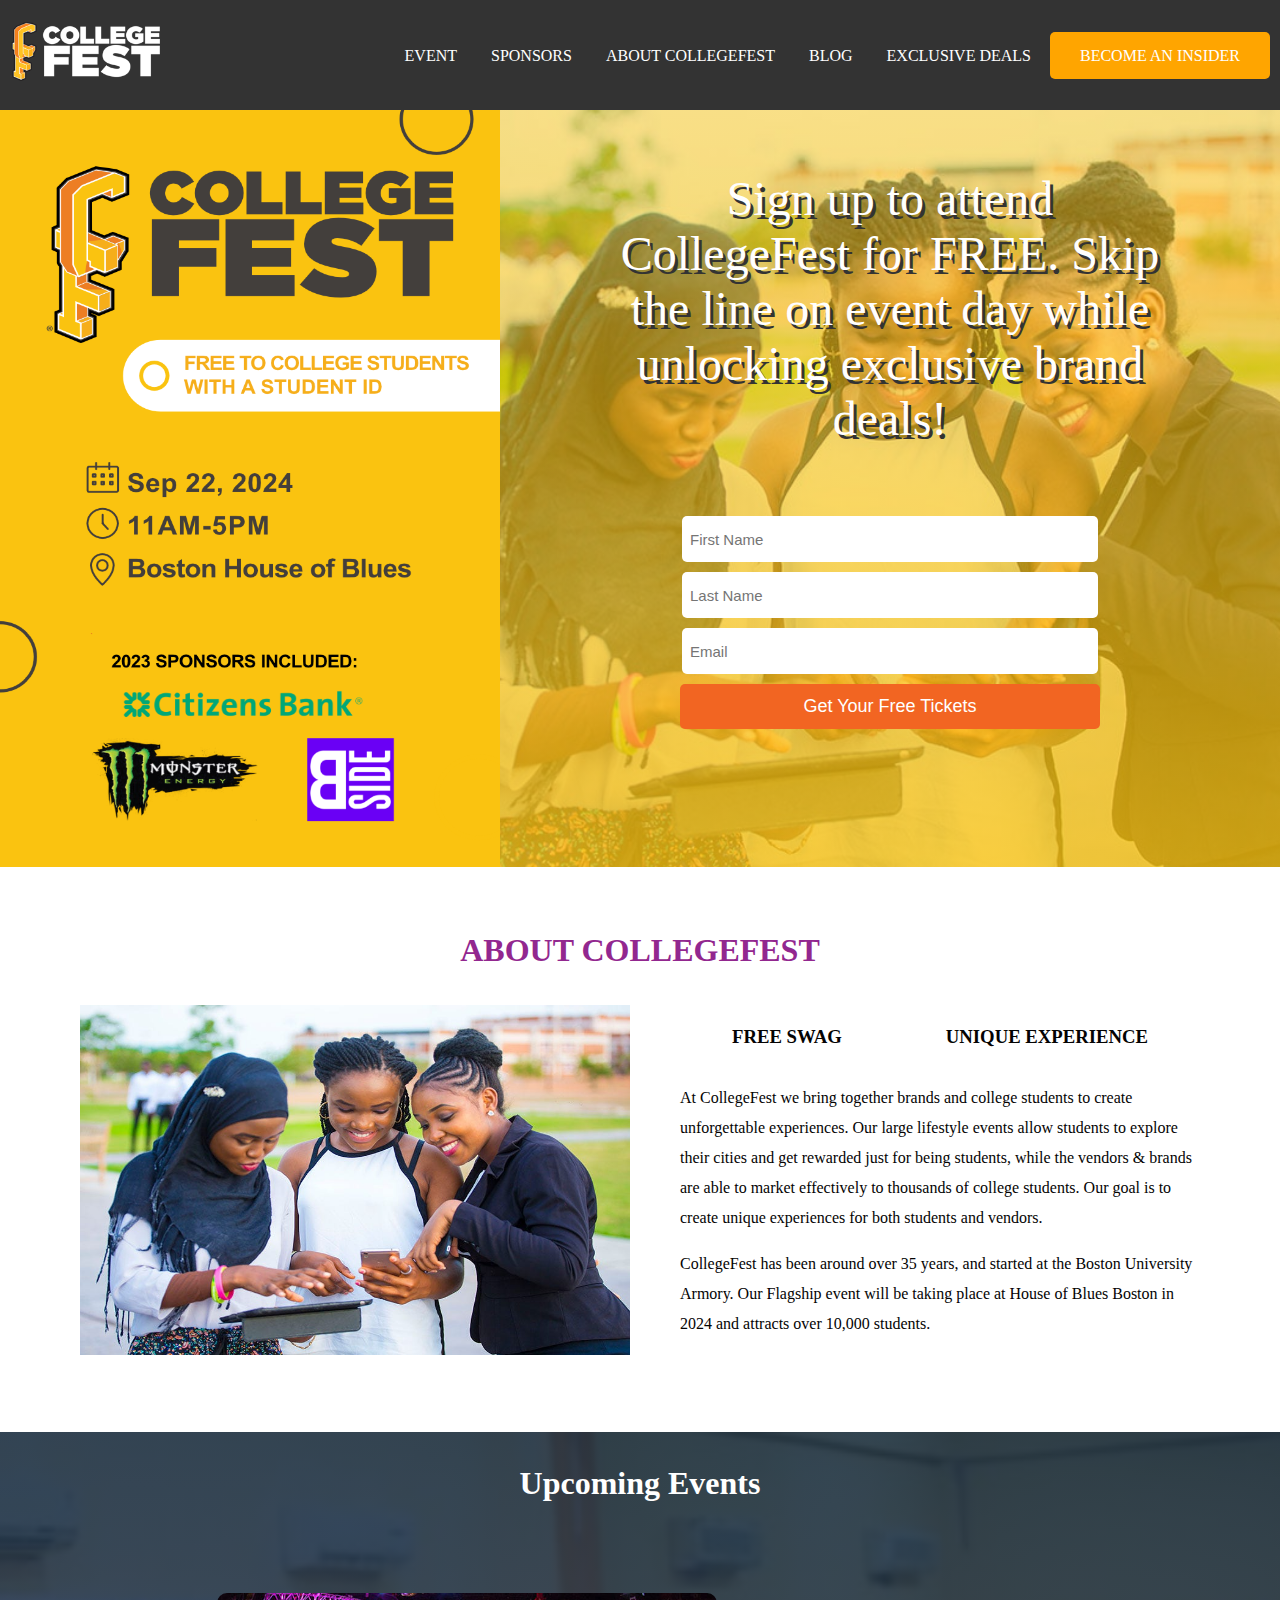
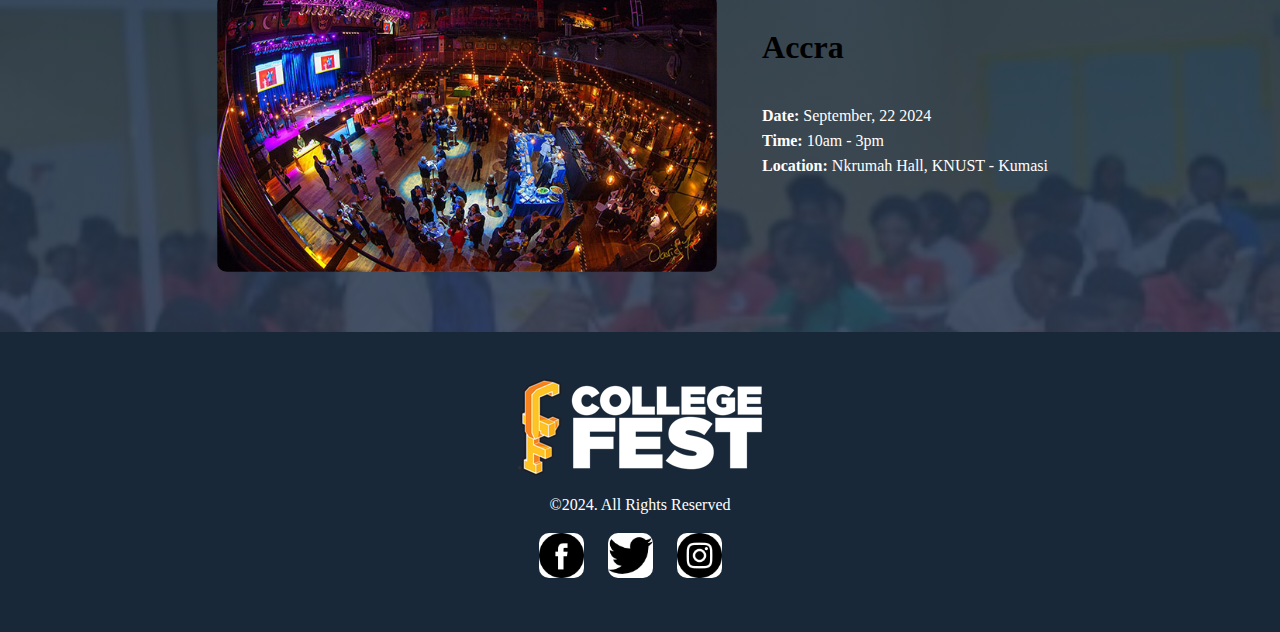
==== commit ff0074a6: "added font weight" ====
--- a/index.html
+++ b/index.html
@@ -56,7 +56,7 @@
         </div>
       </section>
       <div class="collegefest">
-        <h1>ABOUT COLLEGEFEST</h1>
+        <h1 style="font-weight:900; font-size: xx-large;">ABOUT COLLEGEFEST</h1>
         <div class="maincontent">
           <div class="festimage"><img src="./images/stuu.jpg" alt="" /></div>
           <div class="aboutfest">
